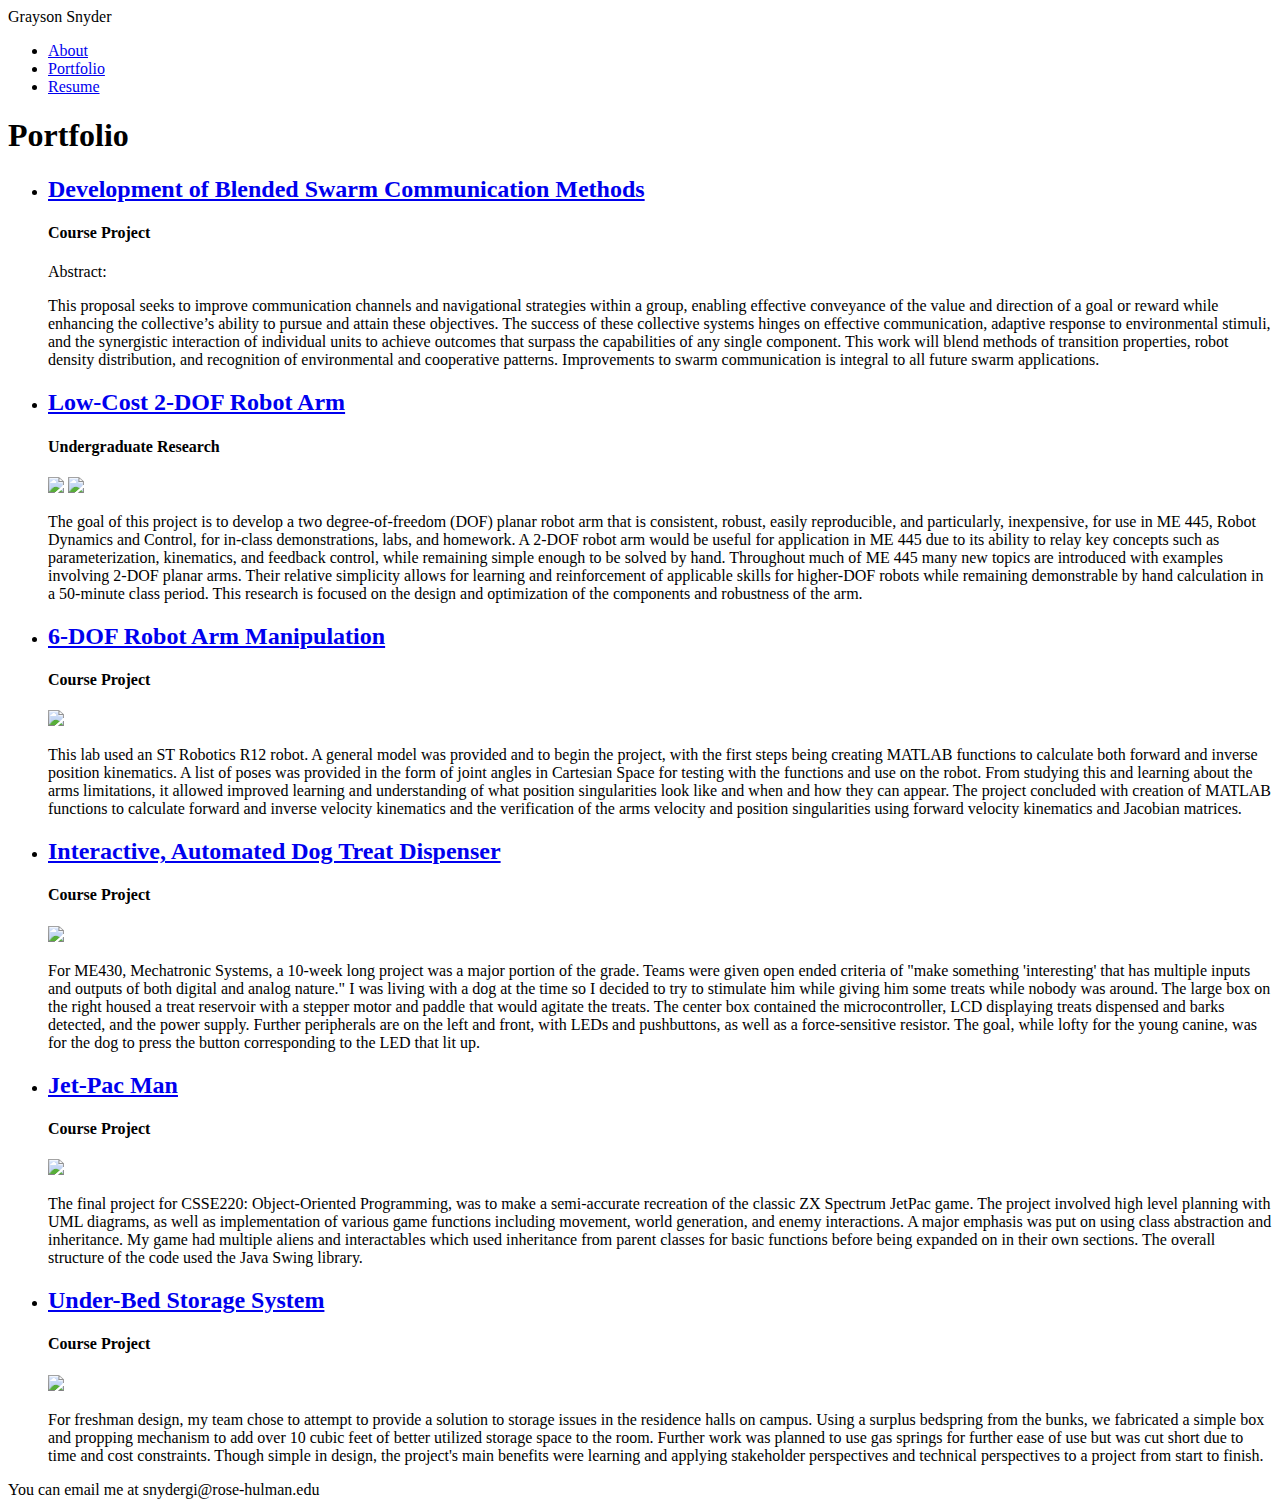
==== portfolio.html @ 7c8f71a9 "attempting moving html to main folder" ====
<!doctype html>
<html lang="en">

<head>
  <meta charset="utf-8">
  <meta name="viewport" content="width=device-width, initial-scale=1, shrink-to-fit=no">
  <link rel="stylesheet" href="https://fonts.googleapis.com/css?family=Roboto:300,400,500,700|Material+Icons">
  <link rel="stylesheet" href="styles/bootstrap-material-design.min.css">
  <link rel="stylesheet" href="styles/main.css">
  <title>Grayson Snyder Portfolio</title>
</head>

<body id="portfolio">
  <header class="fl-builder-content fl-theme-builder-header-sticky" data-type="header"
      data-sticky-breakpoint="medium">Grayson Snyder</header>
  <nav>
    <ul>
      <li><a href="index.html">About</a></li>
      <li><a href="portfolio.html">Portfolio</a></li>
      <li><a href="resume.html">Resume</a></li>
    </ul>
  </nav>
  <main>
    <h1>Portfolio</h1>
    <ul id="portfolioitems">
      <li>
        <h2><a href="#">Development of Blended Swarm Communication Methods</a></h2>
        <h4>Course Project</h4>
        <p>Abstract:</p>
        <p>This proposal seeks to improve communication channels and navigational strategies within a group, enabling
          effective conveyance of the value and direction of a goal or reward while enhancing the collective’s ability
          to pursue and attain these objectives. The success of these collective systems hinges on effective
          communication, adaptive response to environmental stimuli, and the synergistic interaction of individual units
          to achieve outcomes that surpass the capabilities of any single component. This work will blend methods of
          transition properties, robot density distribution, and recognition of environmental and cooperative patterns.
          Improvements to swarm communication is integral to all future swarm applications.</p>
      </li>
      <li>
        <h2><a href="#">Low-Cost 2-DOF Robot Arm</a></h2>
        <h4>Undergraduate Research</h4>
        <img src="images/portfolio/IPROP_EOQ_Poster_FinalDraft-1.png" width="1000px">
        <img src="images/portfolio/EOQS_Fall2023_Poster_Snyder_Final-1.png" width="1000px">
        <p>The goal of this project is to develop a two degree-of-freedom (DOF) planar robot arm that is consistent,
          robust, easily reproducible, and particularly, inexpensive, for use in ME 445, Robot Dynamics and Control, for
          in-class demonstrations, labs, and homework. A 2-DOF robot arm would be useful for application in ME 445 due
          to its ability to relay key concepts such as parameterization, kinematics, and feedback control, while
          remaining simple enough to be solved by hand. Throughout much of ME 445 many new topics are introduced with
          examples involving 2-DOF planar arms. Their relative simplicity allows for learning and reinforcement of
          applicable skills for higher-DOF robots while remaining demonstrable by hand calculation in a 50-minute class
          period. This research is focused on the design and optimization of the components and robustness of the arm.
        </p>
      </li>
      <li>
        <h2><a href="#">6-DOF Robot Arm Manipulation</a></h2>
        <h4>Course Project</h4>
        <img src="images/portfolio/robotdynamicsproject.jpg">
        <p>This lab used an ST Robotics R12 robot. A general model was provided and to begin the project,
          with the first steps being creating MATLAB functions to calculate both forward and inverse position
          kinematics. A list of poses was provided in the form of joint angles in Cartesian Space for testing with the
          functions and use on the robot. From studying this and learning about the arms limitations, it allowed
          improved learning and understanding of what position singularities look like and when and how they can appear.
          The project concluded with creation of MATLAB functions to calculate forward and inverse velocity kinematics
          and the verification of the arms velocity and position singularities using forward velocity kinematics and
          Jacobian matrices. </p>
      </li>
      <li>
        <h2><a href="#">Interactive, Automated Dog Treat Dispenser</a></h2>
        <h4>Course Project</h4>
        <img src="images/portfolio/dogtreatdispenser_orig.jpg">
        <p>For ME430, Mechatronic Systems, a 10-week long project was a major portion of the grade. Teams were given
          open ended criteria of "make something 'interesting' that has multiple inputs and outputs of both digital and
          analog nature." I was living with a dog at the time so I decided to try to stimulate him while giving him some
          treats while nobody was around. The large box on the right housed a treat reservoir with a stepper motor and
          paddle that would agitate the treats. The center box contained the microcontroller, LCD displaying treats
          dispensed and barks detected, and the power supply. Further peripherals are on the left and front, with LEDs
          and pushbuttons, as well as a force-sensitive resistor. The goal, while lofty for the young canine, was for
          the dog to press the button corresponding to the LED that lit up.</p>
      </li>
      <li>
        <h2><a href="#">Jet-Pac Man</a></h2>
        <h4>Course Project</h4>
        <img src="images/portfolio/csse220projectumlprecreation.png">
        <p>The final project for CSSE220: Object-Oriented Programming, was to make a semi-accurate recreation of the
          classic ZX Spectrum JetPac game. The project involved high level planning with UML diagrams, as well as
          implementation of various game functions including movement, world generation, and enemy interactions. A major
          emphasis was put on using class abstraction and inheritance. My game had multiple aliens and interactables
          which used inheritance from parent classes for basic functions before being expanded on in their own sections.
          The overall structure of the code used the Java Swing library.</p>
      </li>
      <li>
        <h2><a href="#">Under-Bed Storage System</a></h2>
        <h4>Course Project</h4>
        <img src="images/portfolio/underbedstorage.png">
        <p>For freshman design, my team chose to attempt to provide a solution to storage issues in the residence halls
          on campus. Using a surplus bedspring from the bunks, we fabricated a simple box and propping mechanism to add
          over 10 cubic feet of better utilized storage space to the room. Further work was planned to use gas springs
          for further ease of use but was cut short due to time and cost constraints. Though simple in design, the
          project's main benefits were learning and applying stakeholder perspectives and technical perspectives to a
          project from start to finish.</p>
      </li>
    </ul>
  </main>
  <footer>
    You can email me at snydergi@rose-hulman.edu
  </footer>
  <script src="scripts/jquery.min.js"></script>
  <script src="scripts/popper.js"></script>
  <script src="scripts/bootstrap-material-design.js"></script>
  <script>$("body").bootstrapMaterialDesign();</script>
  <script src="/__/firebase/7.18.0/firebase-app.js"></script>
  <script src="/__/firebase/7.18.0/firebase-analytics.js"></script>
  <script src="/__/firebase/7.18.0/firebase-auth.js"></script>
  <script src="/__/firebase/7.18.0/firebase-firestore.js"></script>
  <script src="/__/firebase/init.js"></script>
  <script src="scripts/main.js"></script>
</body>

</html>
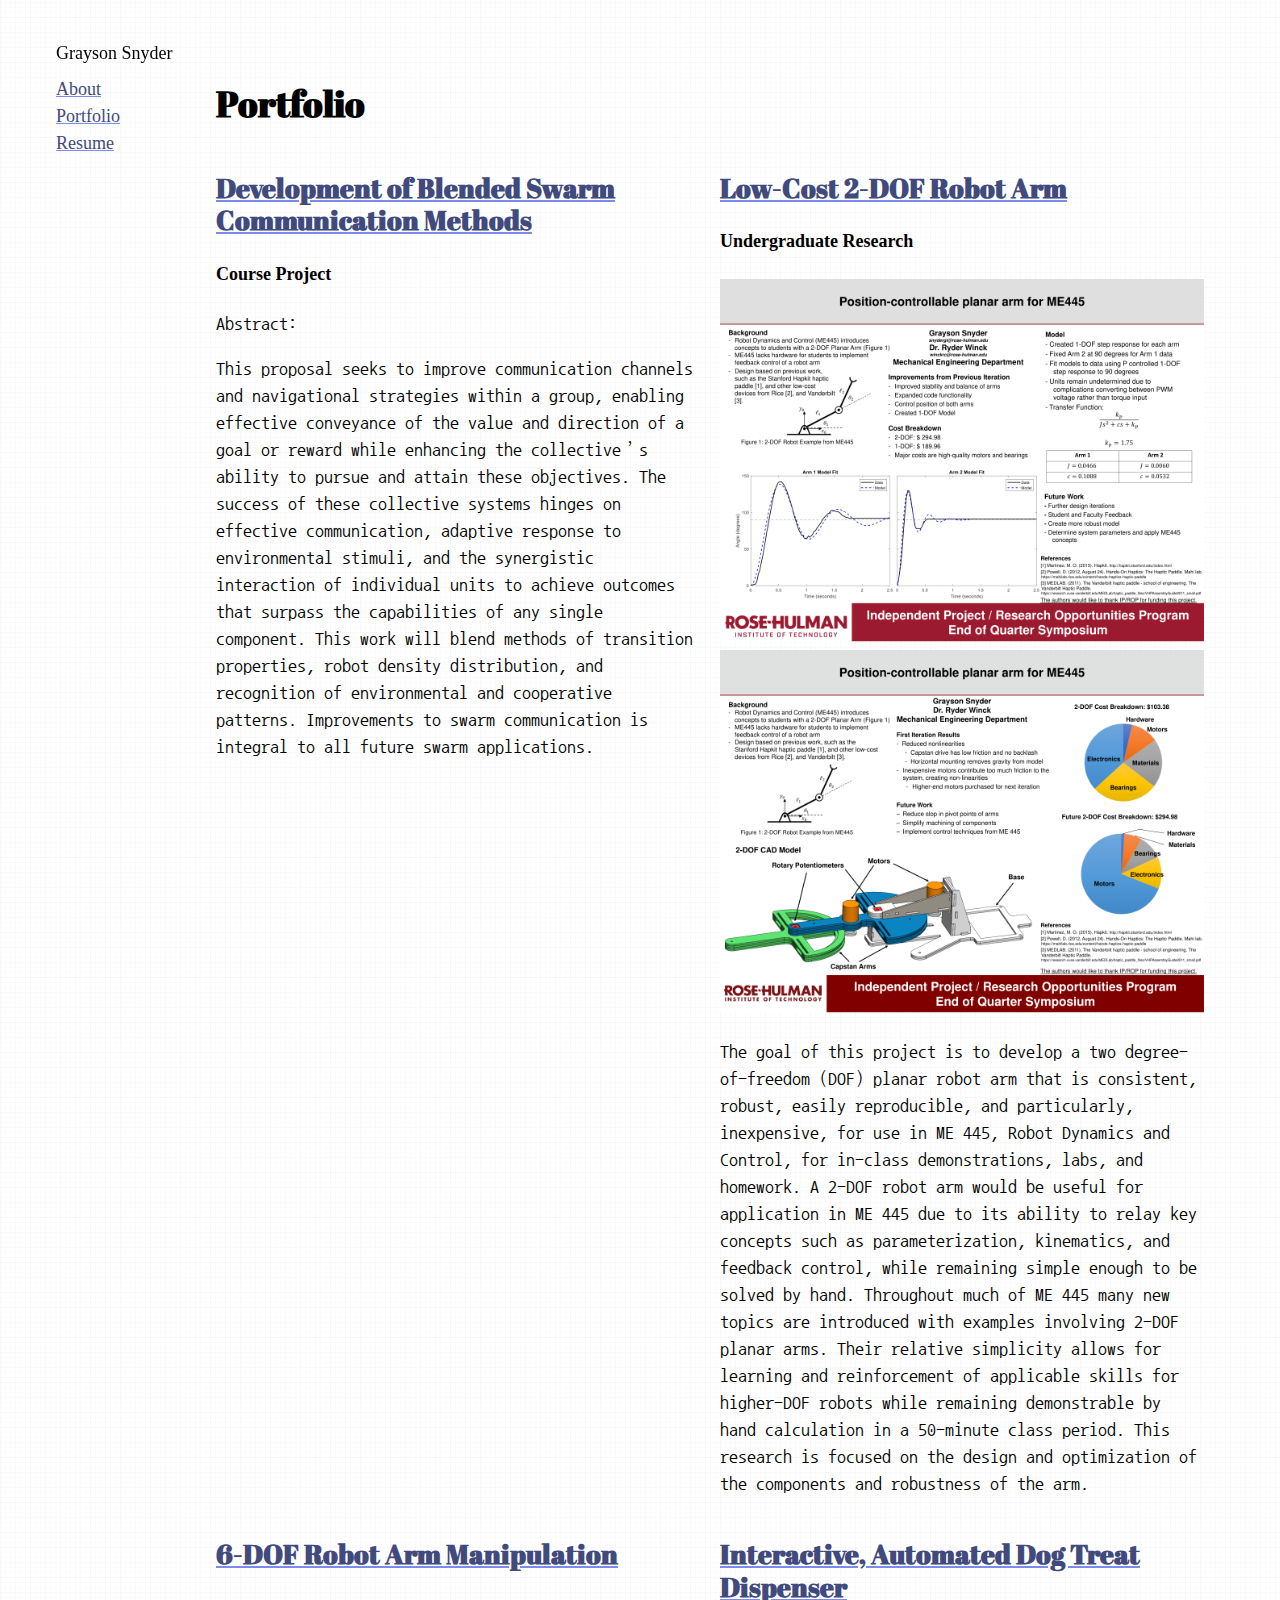
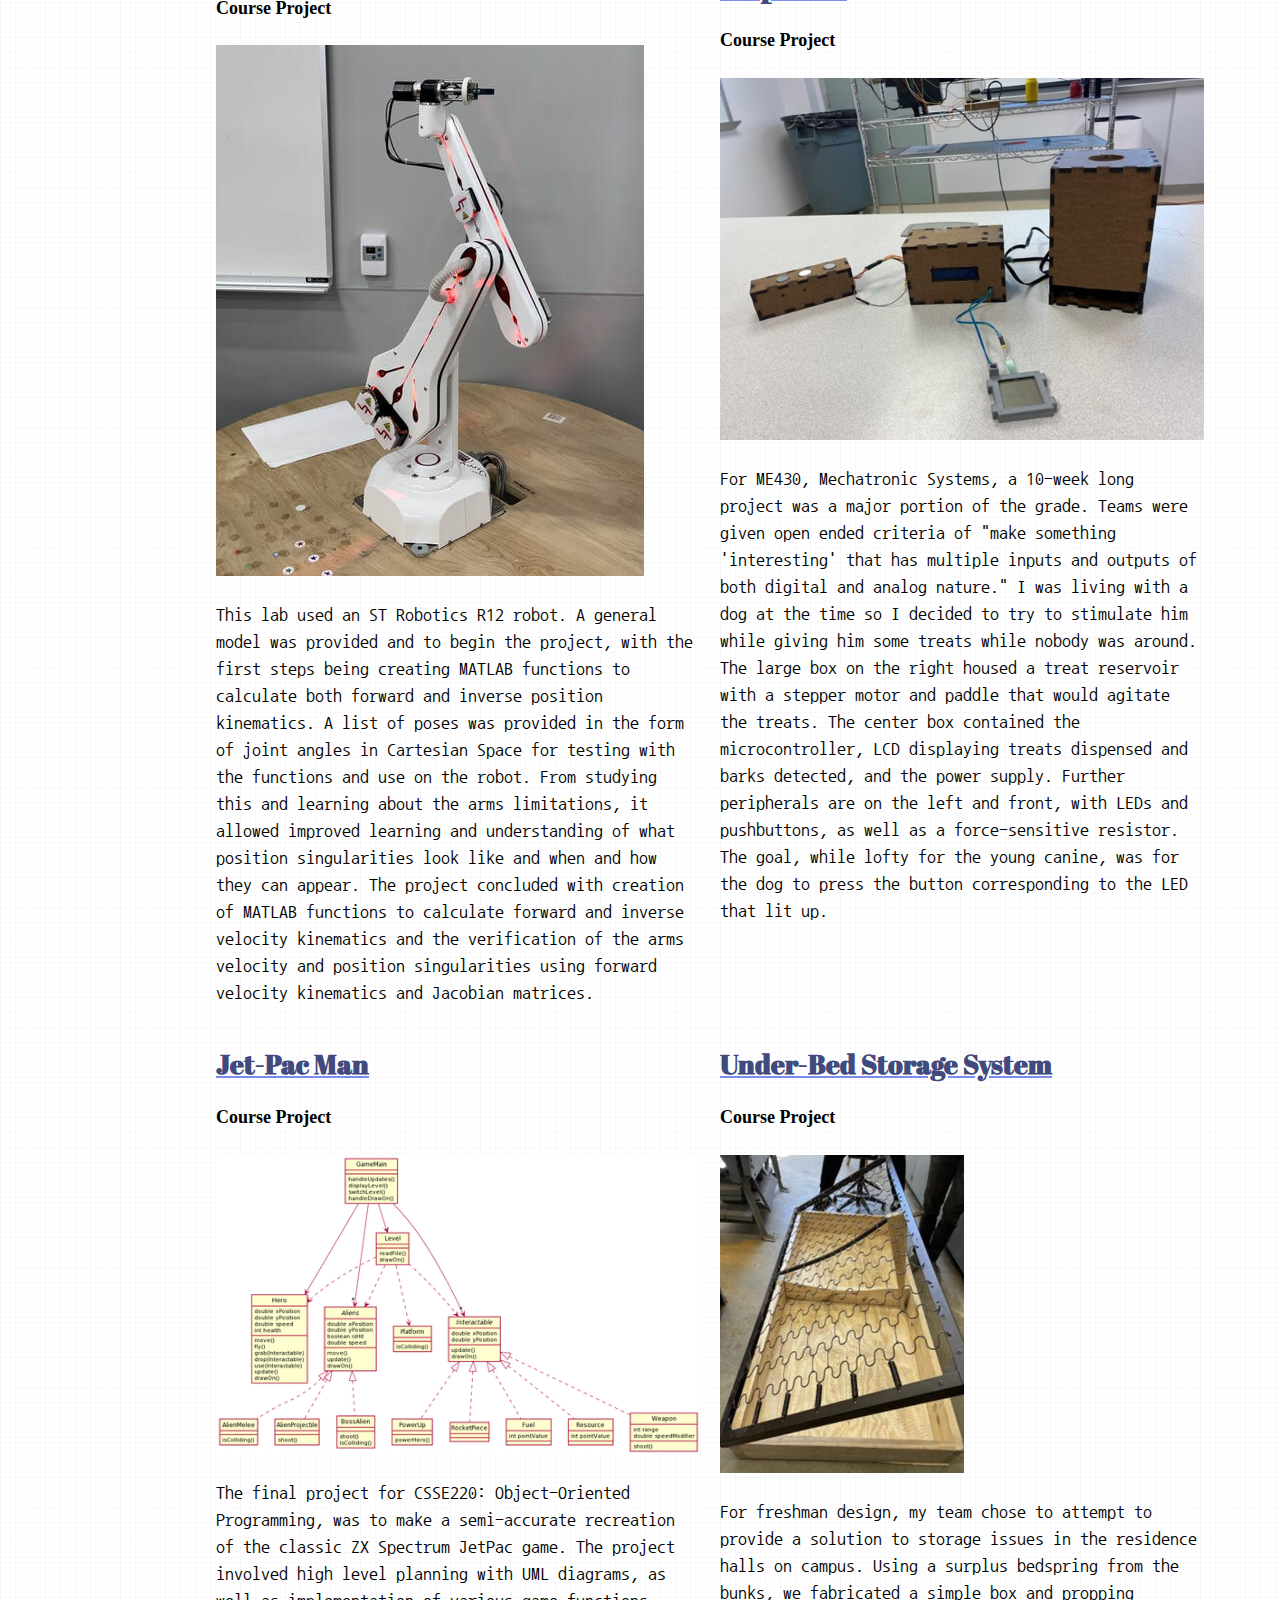
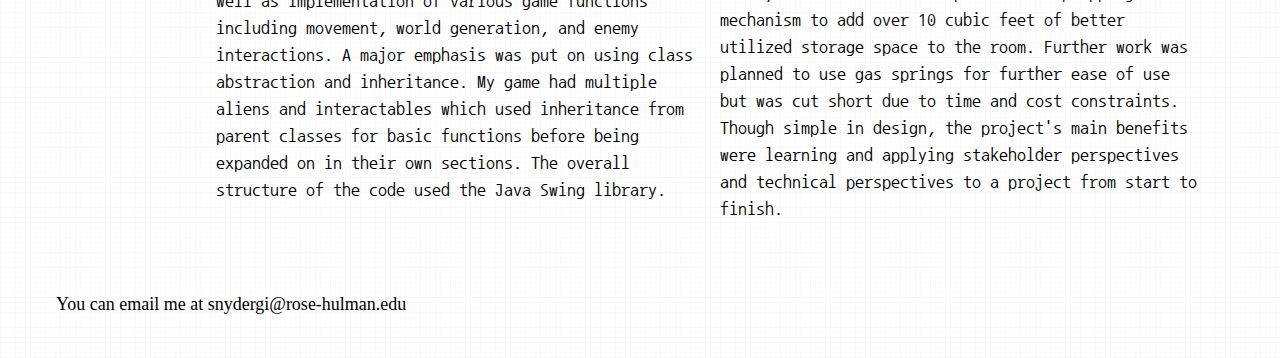
==== commit c2b9d7f4: "Completion of Follow-Along" ====
--- a/portfolio.html
+++ b/portfolio.html
@@ -3,9 +3,9 @@
 
 <head>
   <meta charset="utf-8">
-  <meta name="viewport" content="width=device-width, initial-scale=1, shrink-to-fit=no">
+  <!-- <meta name="viewport" content="width=device-width, initial-scale=1, shrink-to-fit=no">
   <link rel="stylesheet" href="https://fonts.googleapis.com/css?family=Roboto:300,400,500,700|Material+Icons">
-  <link rel="stylesheet" href="styles/bootstrap-material-design.min.css">
+  <link rel="stylesheet" href="styles/bootstrap-material-design.min.css"> -->
   <link rel="stylesheet" href="styles/main.css">
   <title>Grayson Snyder Portfolio</title>
 </head>
